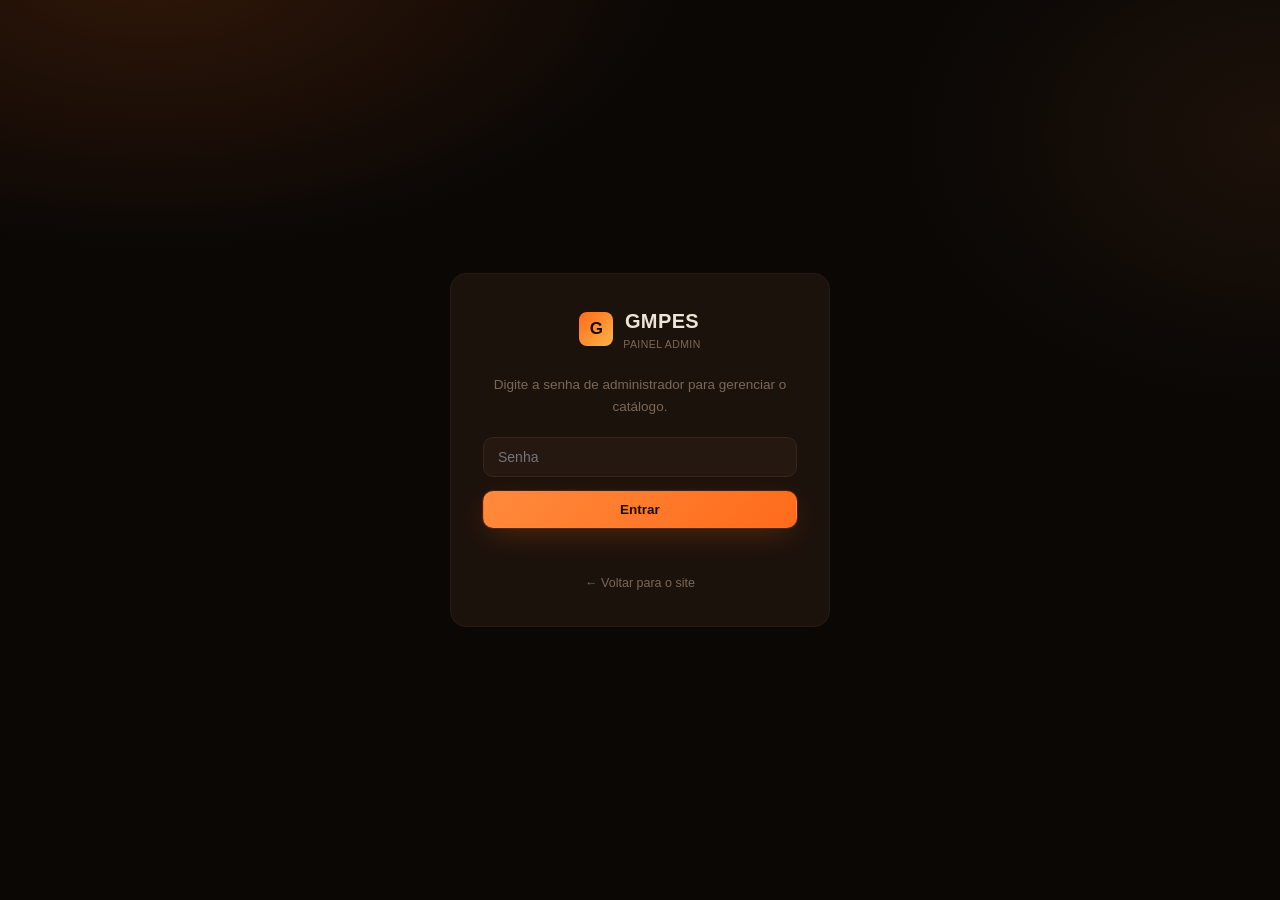
==== admin.html @ 41da0c9d "Add files via upload" ====
<!DOCTYPE html>
<html lang="pt-BR">
<head>
<meta charset="UTF-8">
<meta name="viewport" content="width=device-width, initial-scale=1.0">
<title>GMPES — Admin</title>
<link rel="icon" href="data:image/svg+xml,<svg xmlns=%22http://www.w3.org/2000/svg%22 viewBox=%220 0 100 100%22><rect width=%22100%22 height=%22100%22 rx=%2222%22 fill=%22%230A0705%22/><text x=%2250%22 y=%2266%22 font-size=%2255%22 font-family=%22Arial%22 font-weight=%22900%22 fill=%22%23FF6B1A%22 text-anchor=%22middle%22>G</text></svg>">
<link rel="stylesheet" href="styles.css">
<link rel="stylesheet" href="admin.css">
</head>
<body class="admin-body">

<div class="bg-glow"></div>

<div id="loginScreen" class="admin-login-screen">
  <div class="admin-login-card">
    <div class="brand" style="justify-content:center; margin-bottom:22px;">
      <div class="brand-mark">G</div>
      <div>
        <span class="brand-name">GMPES</span>
        <span class="brand-tag">PAINEL ADMIN</span>
      </div>
    </div>
    <p class="admin-login-desc">Digite a senha de administrador para gerenciar o catálogo.</p>
    <input type="password" id="adminPassword" class="admin-input" placeholder="Senha" autocomplete="off">
    <button class="btn btn-primary" id="loginBtn" style="width:100%; justify-content:center; margin-top:14px;">Entrar</button>
    <p class="admin-login-error" id="loginError"></p>
    <a href="index.html" class="admin-back-link">← Voltar para o site</a>
  </div>
</div>

<div id="adminPanel" class="admin-shell" style="display:none;">

  <header class="admin-topbar">
    <div class="brand">
      <div class="brand-mark">G</div>
      <div>
        <span class="brand-name">GMPES</span>
        <span class="brand-tag">PAINEL ADMIN</span>
      </div>
    </div>
    <div style="display:flex; gap:10px; align-items:center;">
      <a href="index.html" class="btn btn-ghost btn-sm">Ver site</a>
      <button class="btn btn-ghost btn-sm" id="logoutBtn">Sair</button>
    </div>
  </header>

  <main class="admin-main">
    <div class="admin-main-head">
      <div>
        <h1 class="admin-title">Catálogo de patches</h1>
        <p class="admin-subtitle">Adicione, edite ou remova os patches exibidos no site.</p>
      </div>
      <button class="btn btn-primary" id="newProductBtn">
        <svg viewBox="0 0 24 24" width="16" height="16" fill="none" stroke="currentColor" stroke-width="2.2"><path d="M12 5v14M5 12h14"/></svg>
        Novo patch
      </button>
    </div>

    <div class="admin-table-wrap">
      <table class="admin-table">
        <thead>
          <tr>
            <th></th>
            <th>Nome</th>
            <th>Categoria</th>
            <th>Preço</th>
            <th>Selo</th>
            <th></th>
          </tr>
        </thead>
        <tbody id="adminTableBody"></tbody>
      </table>
      <div class="admin-empty" id="adminEmpty" style="display:none;">
        Nenhum patch cadastrado ainda. Clique em "Novo patch" para começar.
      </div>
    </div>
  </main>
</div>

<div class="admin-modal-overlay" id="modalOverlay">
  <div class="admin-modal">
    <div class="admin-modal-head">
      <h2 id="modalTitle">Novo patch</h2>
      <button class="admin-modal-close" id="modalClose" aria-label="Fechar">
        <svg viewBox="0 0 24 24" width="18" height="18" fill="none" stroke="currentColor" stroke-width="2"><path d="M6 6l12 12M18 6 6 18"/></svg>
      </button>
    </div>
    <form id="productForm" class="admin-form">
      <input type="hidden" id="productId">

      <label class="admin-field">
        <span>Nome do patch</span>
        <input type="text" id="fieldName" required placeholder="Ex: Patch Conmebol">
      </label>

      <label class="admin-field">
        <span>Categoria</span>
        <input type="text" id="fieldCat" required placeholder="Ex: Competições">
      </label>

      <div class="admin-field-row">
        <label class="admin-field">
          <span>Preço (R$)</span>
          <input type="number" id="fieldPrice" required step="0.01" min="0" placeholder="14.90">
        </label>
        <label class="admin-field">
          <span>Preço antigo (opcional)</span>
          <input type="number" id="fieldOldPrice" step="0.01" min="0" placeholder="19.90">
        </label>
      </div>

      <label class="admin-field">
        <span>Selo (opcional)</span>
        <input type="text" id="fieldBadge" placeholder="Ex: Disponível, Novo, Oferta">
      </label>

      <label class="admin-field">
        <span>Imagem do patch (URL ou caminho)</span>
        <input type="text" id="fieldImg" placeholder="assets/patches/conmebol.svg">
      </label>

      <div class="admin-form-actions">
        <button type="button" class="btn btn-ghost" id="cancelBtn">Cancelar</button>
        <button type="submit" class="btn btn-primary">Salvar patch</button>
      </div>
    </form>
  </div>
</div>

<div class="admin-modal-overlay" id="deleteOverlay">
  <div class="admin-modal admin-modal-sm">
    <div class="admin-modal-head">
      <h2>Remover patch</h2>
      <button class="admin-modal-close" id="deleteModalClose" aria-label="Fechar">
        <svg viewBox="0 0 24 24" width="18" height="18" fill="none" stroke="currentColor" stroke-width="2"><path d="M6 6l12 12M18 6 6 18"/></svg>
      </button>
    </div>
    <p class="admin-confirm-text">Tem certeza que deseja remover <strong id="deleteProductName"></strong>? Essa ação não pode ser desfeita.</p>
    <div class="admin-form-actions">
      <button type="button" class="btn btn-ghost" id="deleteCancelBtn">Cancelar</button>
      <button type="button" class="btn btn-danger" id="deleteConfirmBtn">Remover</button>
    </div>
  </div>
</div>

<script src="store.js"></script>
<script src="admin.js"></script>
</body>
</html>
---- styles.css ----
:root{
  --black:        #0A0705;
  --charcoal:     #150E0A;
  --surface:      #1C120C;
  --surface-2:    #241811;
  --line:         #3A2618;
  --line-soft:    #2A1B12;

  --ember:        #FF6B1A;
  --ember-bright: #FF8A3D;
  --amber:        #FFB347;
  --amber-soft:   #FFD9A0;

  --text:         #EFE4D8;
  --text-dim:     #B8A796;
  --text-faint:   #7A6857;

  --success:      #7FBA6B;

  --font-display: "Inter", -apple-system, BlinkMacSystemFont, "Segoe UI", Helvetica, Arial, sans-serif;
  --font-body:    "Inter", -apple-system, BlinkMacSystemFont, "Segoe UI", Helvetica, Arial, sans-serif;

  --radius-sm: 6px;
  --radius-md: 10px;
  --radius-lg: 16px;

  --shadow-ember: 0 0 0 1px rgba(255,107,26,0.15), 0 8px 30px -8px rgba(255,107,26,0.35);
  --shadow-card: 0 4px 20px -6px rgba(0,0,0,0.6);
}

*, *::before, *::after{ box-sizing: border-box; }
html{ scroll-behavior: smooth; }
body{
  margin:0;
  background: var(--black);
  color: var(--text);
  font-family: var(--font-body);
  -webkit-font-smoothing: antialiased;
  line-height: 1.5;
  overflow-x: hidden;
}
img{ max-width:100%; display:block; }
a{ color:inherit; text-decoration:none; }
button{ font-family:inherit; cursor:pointer; }
ul{ list-style:none; margin:0; padding:0; }
h1,h2,h3,h4{ margin:0; font-family: var(--font-display); font-weight:800; letter-spacing:-0.01em; }
p{ margin:0; }

::selection{ background: var(--ember); color:#1a0a00; }

:focus-visible{
  outline: 2px solid var(--amber);
  outline-offset: 2px;
  border-radius: 4px;
}

.bg-glow{
  position: fixed;
  inset: 0;
  z-index: -1;
  background:
    radial-gradient(ellipse 900px 500px at 12% -5%, rgba(255,107,26,0.16), transparent 60%),
    radial-gradient(ellipse 700px 500px at 100% 15%, rgba(255,140,60,0.08), transparent 55%),
    var(--black);
  pointer-events: none;
}

.container{
  max-width: 1360px;
  margin: 0 auto;
  padding: 0 32px;
}

.shell{
  display: grid;
  grid-template-columns: 248px 1fr;
  min-height: 100vh;
}

.sidebar{
  position: sticky;
  top: 0;
  height: 100vh;
  border-right: 1px solid var(--line-soft);
  background: linear-gradient(180deg, var(--charcoal), var(--black));
  display: flex;
  flex-direction: column;
  padding: 28px 20px;
  gap: 32px;
}

.brand{
  display:flex;
  align-items:center;
  gap:10px;
  padding: 0 4px;
}
.brand-mark{
  width: 34px; height: 34px;
  border-radius: 8px;
  background: linear-gradient(135deg, var(--ember), var(--amber));
  display:flex; align-items:center; justify-content:center;
  font-family: var(--font-display);
  font-weight: 800;
  font-size: 17px;
  color: #180a00;
  flex-shrink:0;
}
.brand-name{
  font-family: var(--font-display);
  font-size: 20px;
  font-weight: 800;
  letter-spacing: 0.02em;
  color: var(--text);
}
.brand-tag{
  display:block;
  font-family: var(--font-body);
  font-size: 10.5px;
  font-weight: 500;
  color: var(--text-faint);
  letter-spacing: 0.04em;
  margin-top: 1px;
}

.nav-group-label{
  font-size: 11px;
  color: var(--text-faint);
  font-weight: 600;
  letter-spacing: 0.06em;
  padding: 0 12px;
  margin-bottom: 8px;
}

.nav-list{ display:flex; flex-direction:column; gap: 2px; }
.nav-link{
  display:flex;
  align-items:center;
  gap: 12px;
  padding: 10px 12px;
  border-radius: var(--radius-sm);
  color: var(--text-dim);
  font-size: 14px;
  font-weight: 500;
  transition: background 0.15s ease, color 0.15s ease;
}
.nav-link svg{ width:18px; height:18px; flex-shrink:0; opacity:0.85; }
.nav-link:hover{
  background: var(--surface);
  color: var(--text);
}
.nav-link.active{
  background: linear-gradient(90deg, rgba(255,107,26,0.16), rgba(255,107,26,0.02));
  color: var(--amber-soft);
  box-shadow: inset 2px 0 0 var(--ember);
}

.nav-link-disabled{
  width: 100%;
  border: none;
  background: none;
  cursor: not-allowed;
  color: var(--text-faint);
  opacity: 0.7;
}
.nav-link-disabled:hover{ background: none; color: var(--text-faint); }
.nav-link-disabled svg{ opacity: 0.55; }
.nav-soon{
  margin-left: auto;
  font-size: 9.5px;
  font-weight: 700;
  letter-spacing: 0.03em;
  color: var(--text-faint);
  background: var(--surface-2);
  border: 1px solid var(--line);
  padding: 3px 7px;
  border-radius: 100px;
  flex-shrink: 0;
}

.sidebar-footer{
  margin-top: auto;
  border-top: 1px solid var(--line-soft);
  padding-top: 16px;
}
.user-chip{
  display:flex;
  align-items:center;
  gap: 10px;
  padding: 8px;
  border-radius: var(--radius-sm);
}
.user-avatar{
  width: 32px; height:32px; border-radius: 50%;
  background: var(--surface-2);
  border: 1px solid var(--line);
  display:flex; align-items:center; justify-content:center;
  font-size: 12px; font-weight:700; color: var(--amber);
}
.user-meta{ display:flex; flex-direction:column; line-height:1.2; }
.user-name{ font-size: 13px; font-weight:600; color: var(--text); }
.user-role{ font-size: 11.5px; color: var(--text-faint); }

.main{ min-width: 0; }

.topbar{
  position: sticky;
  top:0;
  z-index: 20;
  display:flex;
  align-items:center;
  justify-content:space-between;
  gap: 20px;
  padding: 18px 32px;
  background: rgba(10,7,5,0.85);
  backdrop-filter: blur(10px);
  border-bottom: 1px solid var(--line-soft);
}
.search{
  flex:1;
  max-width: 420px;
  display:flex;
  align-items:center;
  gap: 10px;
  background: var(--surface);
  border: 1px solid var(--line);
  border-radius: var(--radius-md);
  padding: 9px 14px;
  color: var(--text-faint);
}
.search svg{ width:16px; height:16px; flex-shrink:0; }
.search input{
  background:none; border:none; outline:none;
  color: var(--text); font-size: 13.5px; width:100%;
  font-family: var(--font-body);
}
.search input::placeholder{ color: var(--text-faint); }

.topbar-actions{ display:flex; align-items:center; gap:14px; }
.icon-btn{
  width: 38px; height:38px;
  display:flex; align-items:center; justify-content:center;
  border-radius: 50%;
  background: var(--surface);
  border: 1px solid var(--line);
  color: var(--text-dim);
  position: relative;
  transition: border-color .15s ease, color .15s ease;
}
.icon-btn:hover{ border-color: var(--ember); color: var(--amber-soft); }
.icon-btn svg{ width:17px; height:17px; }
.icon-dot{
  position:absolute; top:8px; right:9px;
  width:6px; height:6px; border-radius:50%;
  background: var(--ember);
  box-shadow: 0 0 0 2px var(--surface);
}

.btn{
  display:inline-flex;
  align-items:center;
  gap: 8px;
  padding: 10px 18px;
  border-radius: var(--radius-md);
  font-size: 13.5px;
  font-weight: 600;
  border: 1px solid transparent;
  transition: transform .12s ease, box-shadow .15s ease, background .15s ease;
  white-space: nowrap;
}
.btn:active{ transform: translateY(1px); }
.btn-primary{
  background: linear-gradient(135deg, var(--ember-bright), var(--ember));
  color: #1a0a00;
  box-shadow: var(--shadow-ember);
}
.btn-primary:hover{ filter: brightness(1.08); }
.btn-ghost{
  background: var(--surface);
  border-color: var(--line);
  color: var(--text);
}
.btn-ghost:hover{ border-color: var(--ember); color: var(--amber-soft); }
.btn-sm{ padding: 7px 14px; font-size:12.5px; }

.hero{
  position: relative;
  margin: 24px 32px 0;
  border-radius: var(--radius-lg);
  overflow: hidden;
  border: 1px solid var(--line-soft);
  background:
    radial-gradient(ellipse 600px 400px at 85% 20%, rgba(255,107,26,0.25), transparent 60%),
    linear-gradient(120deg, #1a0f09 0%, #0f0906 55%, #0a0705 100%);
  padding: 56px 48px;
  display:grid;
  grid-template-columns: 1.1fr 0.9fr;
  gap: 32px;
  align-items:center;
}
.hero-eyebrow{
  display:inline-flex;
  align-items:center;
  gap:8px;
  font-size: 12px;
  font-weight: 600;
  color: var(--amber);
  background: rgba(255,107,26,0.1);
  border: 1px solid rgba(255,107,26,0.3);
  padding: 6px 12px;
  border-radius: 100px;
  margin-bottom: 20px;
}
.hero-eyebrow .pulse{
  width:6px; height:6px; border-radius:50%;
  background: var(--ember);
  box-shadow: 0 0 0 0 rgba(255,107,26,0.6);
  animation: pulse 2s infinite;
}
@keyframes pulse{
  0%{ box-shadow: 0 0 0 0 rgba(255,107,26,0.55); }
  70%{ box-shadow: 0 0 0 8px rgba(255,107,26,0); }
  100%{ box-shadow: 0 0 0 0 rgba(255,107,26,0); }
}
.hero h1{
  font-size: 52px;
  line-height: 1.12;
  color: var(--text);
  max-width: 12ch;
  letter-spacing: -0.02em;
}
.hero h1 .hl{ color: var(--ember); }
.hero-sub{
  margin-top: 18px;
  font-size: 16px;
  color: var(--text-dim);
  max-width: 46ch;
  line-height:1.6;
}
.hero-actions{ display:flex; gap:14px; margin-top:32px; flex-wrap: wrap; }

.hero-stats{
  display:flex;
  gap: 28px;
  margin-top: 40px;
  padding-top: 28px;
  border-top: 1px solid var(--line-soft);
}
.stat-num{
  font-family: var(--font-display);
  font-size: 26px;
  color: var(--amber);
  font-weight: 800;
}
.stat-label{ font-size: 12px; color: var(--text-faint); margin-top:2px; }

.hero-visual{
  position: relative;
  aspect-ratio: 1/1;
  display:flex;
  align-items:center;
  justify-content:center;
}
.patch-orbit{
  position:absolute;
  inset: 0;
  border: 1px dashed rgba(255,179,71,0.18);
  border-radius: 50%;
}
.patch-orbit.o2{ inset: 14%; border-color: rgba(255,179,71,0.1); }
.patch-hero{
  width: 220px; height: 220px;
  border-radius: 28px;
  filter: drop-shadow(0 20px 50px rgba(255,107,26,0.35));
  animation: float 5s ease-in-out infinite;
}
@keyframes float{
  0%,100%{ transform: translateY(0px) rotate(-2deg); }
  50%{ transform: translateY(-14px) rotate(2deg); }
}
.patch-mini{
  position:absolute;
  width: 64px; height:64px;
  border-radius: 14px;
  box-shadow: var(--shadow-card);
  border: 1px solid var(--line);
}
.patch-mini.m1{ top: 6%; left: 4%; }
.patch-mini.m2{ bottom: 10%; right: 0%; }
.patch-mini.m3{ bottom: 2%; left: 14%; }

.section{ padding: 56px 32px 0; }
.section-head{
  display:flex;
  align-items:flex-end;
  justify-content:space-between;
  margin-bottom: 24px;
  gap: 16px;
}
.section-title{ font-size: 24px; color: var(--text); letter-spacing:-0.01em; }
.section-desc{ font-size: 13.5px; color: var(--text-faint); margin-top: 6px; }
.link-more{
  font-size: 13px;
  font-weight: 600;
  color: var(--amber);
  display:flex; align-items:center; gap:6px;
  flex-shrink:0;
}
.link-more svg{ width:14px; height:14px; }

.chip-row{
  display:flex;
  gap:10px;
  overflow-x:auto;
  padding-bottom: 4px;
  margin-bottom: 28px;
}
.chip{
  flex-shrink:0;
  padding: 9px 18px;
  border-radius: 100px;
  border: 1px solid var(--line);
  background: var(--surface);
  color: var(--text-dim);
  font-size: 13px;
  font-weight: 600;
  transition: all .15s ease;
}
.chip.active, .chip:hover{
  border-color: var(--ember);
  color: var(--amber-soft);
  background: rgba(255,107,26,0.08);
}

.grid{
  display:grid;
  grid-template-columns: repeat(4, 1fr);
  gap: 20px;
}
.card{
  background: var(--surface);
  border: 1px solid var(--line-soft);
  border-radius: var(--radius-lg);
  overflow: hidden;
  transition: transform .18s ease, border-color .18s ease, box-shadow .18s ease;
  position: relative;
}
.card:hover{
  transform: translateY(-4px);
  border-color: rgba(255,107,26,0.5);
  box-shadow: var(--shadow-ember);
}
.card-media{
  aspect-ratio: 1/1;
  background: var(--surface-2);
  position:relative;
  display:flex; align-items:center; justify-content:center;
  padding: 22px;
}
.card-media img{ width:100%; height:100%; object-fit:contain; filter: drop-shadow(0 8px 20px rgba(0,0,0,0.5)); }
.card-badge{
  position:absolute; top:10px; left:10px;
  font-size: 10.5px;
  font-weight:700;
  letter-spacing:0.03em;
  padding: 4px 9px;
  border-radius: 100px;
  background: var(--ember);
  color:#1a0a00;
}
.card-badge.soft{ background: var(--surface); color: var(--text-dim); border:1px solid var(--line); }
.card-fav{
  position:absolute; top:10px; right:10px;
  width:30px; height:30px;
  border-radius:50%;
  background: rgba(10,7,5,0.6);
  border: 1px solid var(--line);
  display:flex; align-items:center; justify-content:center;
  color: var(--text-dim);
}
.card-fav svg{ width:14px; height:14px; }
.card-body{ padding: 16px; }
.card-cat{ font-size:11px; color: var(--text-faint); font-weight:600; letter-spacing:0.03em; margin-bottom:4px; }
.card-title{ font-size: 15px; font-weight:700; color: var(--text); font-family: var(--font-body); }
.card-foot{ display:flex; align-items:center; justify-content:space-between; margin-top:14px; }
.price{ display:flex; align-items:baseline; gap:6px; }
.price-now{ font-size:16px; font-weight:800; color:var(--amber); font-family: var(--font-display); }
.price-old{ font-size:12px; color: var(--text-faint); text-decoration: line-through; }
.add-btn{
  width:32px; height:32px;
  border-radius:50%;
  background: var(--surface-2);
  border:1px solid var(--line);
  color: var(--text-dim);
  display:flex; align-items:center; justify-content:center;
  transition: background .15s ease, color .15s ease, border-color .15s ease;
}
.add-btn:hover{ background: var(--ember); color:#1a0a00; border-color: var(--ember); }
.add-btn svg{ width:15px; height:15px; }

.feature-grid{
  display:grid;
  grid-template-columns: repeat(3, 1fr);
  gap: 20px;
}
.feature-card{
  background: linear-gradient(160deg, var(--surface), var(--charcoal));
  border: 1px solid var(--line-soft);
  border-radius: var(--radius-lg);
  padding: 26px;
}
.feature-icon{
  width: 42px; height:42px;
  border-radius: 10px;
  background: rgba(255,107,26,0.12);
  border: 1px solid rgba(255,107,26,0.3);
  color: var(--amber);
  display:flex; align-items:center; justify-content:center;
  margin-bottom: 18px;
}
.feature-icon svg{ width:20px; height:20px; }
.feature-title{ font-size: 16px; font-weight:700; color:var(--text); margin-bottom:8px; font-family: var(--font-body); }
.feature-desc{ font-size: 13.5px; color: var(--text-faint); line-height:1.6; }

.compat-strip{
  display:flex;
  align-items:center;
  justify-content:space-between;
  gap: 24px;
  background: var(--surface);
  border: 1px solid var(--line-soft);
  border-radius: var(--radius-lg);
  padding: 28px 32px;
  flex-wrap: wrap;
}
.compat-item{ display:flex; align-items:center; gap:12px; }
.compat-dot{ width:8px; height:8px; border-radius:50%; background: var(--success); flex-shrink:0; }
.compat-text{ font-size: 13px; color: var(--text-dim); }
.compat-text b{ color: var(--text); }

.proof-grid{
  display:grid;
  grid-template-columns: repeat(3, 1fr);
  gap: 20px;
}
.proof-card{
  background: var(--surface);
  border: 1px solid var(--line-soft);
  border-radius: var(--radius-lg);
  padding: 24px;
}
.proof-stars{ display:flex; gap:3px; margin-bottom:14px; color: var(--amber); }
.proof-stars svg{ width:14px; height:14px; }
.proof-text{ font-size: 13.5px; color: var(--text-dim); line-height:1.65; margin-bottom:18px; }
.proof-user{ display:flex; align-items:center; gap:10px; }
.proof-avatar{
  width:34px; height:34px; border-radius:50%;
  background: var(--surface-2); border:1px solid var(--line);
  display:flex; align-items:center; justify-content:center;
  font-size:12px; font-weight:700; color: var(--amber);
}
.proof-name{ font-size:13px; font-weight:600; color:var(--text); }
.proof-meta{ font-size:11.5px; color:var(--text-faint); }

.cta-banner{
  margin-top: 56px;
  border-radius: var(--radius-lg);
  padding: 48px;
  background:
    radial-gradient(ellipse 500px 300px at 20% 0%, rgba(255,107,26,0.25), transparent 60%),
    linear-gradient(135deg, #1a0f09, #0d0805);
  border: 1px solid var(--line-soft);
  display:flex;
  align-items:center;
  justify-content:space-between;
  gap: 24px;
  flex-wrap: wrap;
}
.cta-banner h2{ font-size: 26px; color:var(--text); max-width: 20ch; letter-spacing:-0.01em; }
.cta-banner p{ color: var(--text-faint); margin-top:8px; font-size:14px; }

footer{
  margin-top: 64px;
  border-top: 1px solid var(--line-soft);
  padding: 40px 32px 32px;
}
.footer-grid{
  display:grid;
  grid-template-columns: 1.4fr 1fr 1fr 1fr;
  gap: 32px;
  margin-bottom: 32px;
}
.footer-brand p{ font-size:13px; color:var(--text-faint); margin-top:12px; line-height:1.6; max-width:32ch; }
.footer-col-title{ font-size:12.5px; font-weight:700; color:var(--text); margin-bottom:14px; text-transform:uppercase; letter-spacing:0.03em; }
.footer-links{ display:flex; flex-direction:column; gap:10px; }
.footer-links a{ font-size:13px; color:var(--text-faint); transition: color .15s ease; }
.footer-links a:hover{ color: var(--amber); }
.footer-bottom{
  display:flex; align-items:center; justify-content:space-between;
  padding-top:24px; border-top:1px solid var(--line-soft);
  font-size:12px; color:var(--text-faint);
  flex-wrap:wrap; gap:12px;
}
.social-row{ display:flex; gap:10px; }
.social-btn{
  width:34px; height:34px; border-radius:50%;
  background:var(--surface); border:1px solid var(--line);
  display:flex; align-items:center; justify-content:center;
  color:var(--text-dim);
}
.social-btn svg{ width:15px; height:15px; }

.menu-toggle{
  display:none;
  width:38px; height:38px;
  border-radius: var(--radius-sm);
  background: var(--surface);
  border: 1px solid var(--line);
  color: var(--text);
  align-items:center; justify-content:center;
}
.menu-toggle svg{ width:18px; height:18px; }

@media (max-width: 1100px){
  .grid{ grid-template-columns: repeat(3,1fr); }
  .feature-grid, .proof-grid{ grid-template-columns: repeat(3,1fr); }
  .hero h1{ font-size: 44px; }
}

@media (max-width: 900px){
  .shell{ grid-template-columns: 1fr; }
  .sidebar{
    position: fixed;
    left:0; top:0;
    width: 260px;
    z-index: 50;
    transform: translateX(-100%);
    transition: transform .25s ease;
    box-shadow: 20px 0 60px rgba(0,0,0,0.5);
  }
  .sidebar.open{ transform: translateX(0); }
  .menu-toggle{ display:flex; flex-shrink:0; }
  .sidebar-overlay{
    display:none;
    position:fixed; inset:0; background: rgba(0,0,0,0.6);
    z-index:40;
  }
  .sidebar-overlay.open{ display:block; }
  .hero{ grid-template-columns: 1fr; padding: 40px 28px; margin: 16px 16px 0; }
  .hero-visual{ display:none; }
  .section{ padding: 44px 16px 0; }
  .topbar{ padding: 12px 16px; gap: 10px; }
  .topbar > div:first-child{ flex: 1; min-width: 0; }
  .search{ max-width: none; min-width: 0; padding: 8px 12px; }
  .search input{ min-width: 0; }
  .topbar-actions{ gap: 8px; flex-shrink: 0; }
  .icon-btn{ width: 34px; height: 34px; flex-shrink: 0; }
  .topbar-actions .btn-primary{
    padding: 9px 10px;
    gap: 0;
  }
  .topbar-actions .btn-primary span{ display:none; }
  .grid{ grid-template-columns: repeat(2,1fr); }
  .feature-grid{ grid-template-columns: 1fr; }
  .proof-grid{ grid-template-columns: 1fr; }
  .footer-grid{ grid-template-columns: 1fr 1fr; }
  .cta-banner{ flex-direction:column; align-items:flex-start; }
  .hero-stats{ flex-wrap:wrap; row-gap:16px; }
}

@media (max-width: 560px){
  .grid{ grid-template-columns: repeat(2,1fr); gap:12px; }
  .hero h1{ font-size: 34px; }
  .section-title{ font-size:20px; }
  .footer-grid{ grid-template-columns: 1fr; }
  .compat-strip{ flex-direction:column; align-items:flex-start; }
}
---- admin.css ----
.admin-body{ min-height:100vh; }

.admin-login-screen{
  min-height:100vh;
  display:flex;
  align-items:center;
  justify-content:center;
  padding: 24px;
}
.admin-login-card{
  width: 100%;
  max-width: 380px;
  background: var(--surface);
  border: 1px solid var(--line-soft);
  border-radius: var(--radius-lg);
  padding: 32px;
  text-align: center;
}
.admin-login-desc{
  font-size: 13.5px;
  color: var(--text-faint);
  margin-bottom: 20px;
  line-height:1.6;
}
.admin-input{
  width: 100%;
  background: var(--surface-2);
  border: 1px solid var(--line);
  border-radius: var(--radius-md);
  padding: 11px 14px;
  color: var(--text);
  font-size: 14px;
  font-family: var(--font-body);
  outline: none;
}
.admin-input:focus{ border-color: var(--ember); }
.admin-login-error{
  min-height: 18px;
  font-size: 12.5px;
  color: #FF6B6B;
  margin-top: 10px;
}
.admin-back-link{
  display:inline-block;
  margin-top: 18px;
  font-size: 12.5px;
  color: var(--text-faint);
}
.admin-back-link:hover{ color: var(--amber); }

.admin-shell{ min-height:100vh; }
.admin-topbar{
  display:flex;
  align-items:center;
  justify-content:space-between;
  padding: 18px 32px;
  border-bottom: 1px solid var(--line-soft);
  position: sticky;
  top:0;
  background: rgba(10,7,5,0.9);
  backdrop-filter: blur(10px);
  z-index: 10;
}

.admin-main{ padding: 32px; max-width: 1100px; margin: 0 auto; }
.admin-main-head{
  display:flex;
  align-items:flex-end;
  justify-content:space-between;
  gap: 16px;
  margin-bottom: 24px;
  flex-wrap: wrap;
}
.admin-title{ font-size: 24px; color: var(--text); letter-spacing:-0.01em; }
.admin-subtitle{ font-size: 13.5px; color: var(--text-faint); margin-top: 6px; }

.admin-table-wrap{
  background: var(--surface);
  border: 1px solid var(--line-soft);
  border-radius: var(--radius-lg);
  overflow: hidden;
}
.admin-table{
  width: 100%;
  border-collapse: collapse;
}
.admin-table th{
  text-align: left;
  font-size: 11.5px;
  font-weight: 700;
  letter-spacing: 0.04em;
  text-transform: uppercase;
  color: var(--text-faint);
  padding: 14px 16px;
  border-bottom: 1px solid var(--line-soft);
}
.admin-table td{
  padding: 12px 16px;
  border-bottom: 1px solid var(--line-soft);
  font-size: 14px;
  color: var(--text);
  vertical-align: middle;
}
.admin-table tr:last-child td{ border-bottom: none; }
.admin-thumb{
  width: 40px; height: 40px;
  border-radius: 8px;
  background: var(--surface-2);
  border: 1px solid var(--line);
  object-fit: contain;
  padding: 4px;
}
.admin-row-price{ color: var(--amber); font-weight: 700; }
.admin-row-old{ color: var(--text-faint); text-decoration: line-through; font-size: 12.5px; margin-left: 6px; }
.admin-badge-pill{
  font-size: 11px;
  font-weight: 700;
  padding: 4px 10px;
  border-radius: 100px;
  background: rgba(255,107,26,0.12);
  border: 1px solid rgba(255,107,26,0.3);
  color: var(--amber);
}
.admin-row-actions{ display:flex; gap: 8px; justify-content:flex-end; }
.admin-icon-action{
  width: 32px; height: 32px;
  border-radius: 8px;
  background: var(--surface-2);
  border: 1px solid var(--line);
  color: var(--text-dim);
  display:flex; align-items:center; justify-content:center;
}
.admin-icon-action:hover{ border-color: var(--ember); color: var(--amber-soft); }
.admin-icon-action.danger:hover{ border-color: #FF6B6B; color: #FF6B6B; }
.admin-icon-action svg{ width: 15px; height: 15px; }

.admin-empty{
  padding: 48px 24px;
  text-align: center;
  color: var(--text-faint);
  font-size: 14px;
}

.btn-danger{
  background: rgba(255,80,80,0.12);
  border: 1px solid rgba(255,80,80,0.4);
  color: #FF8080;
}
.btn-danger:hover{ background: rgba(255,80,80,0.2); }

.admin-modal-overlay{
  display:none;
  position: fixed;
  inset: 0;
  background: rgba(0,0,0,0.65);
  z-index: 100;
  align-items:center;
  justify-content:center;
  padding: 20px;
}
.admin-modal-overlay.open{ display:flex; }
.admin-modal{
  width: 100%;
  max-width: 460px;
  background: var(--surface);
  border: 1px solid var(--line-soft);
  border-radius: var(--radius-lg);
  padding: 26px;
  max-height: 90vh;
  overflow-y: auto;
}
.admin-modal-sm{ max-width: 400px; }
.admin-modal-head{
  display:flex;
  align-items:center;
  justify-content:space-between;
  margin-bottom: 18px;
}
.admin-modal-head h2{ font-size: 18px; color: var(--text); }
.admin-modal-close{
  width: 30px; height: 30px;
  border-radius: 50%;
  background: var(--surface-2);
  border: 1px solid var(--line);
  color: var(--text-dim);
  display:flex; align-items:center; justify-content:center;
}

.admin-form{ display:flex; flex-direction:column; gap: 16px; }
.admin-field{ display:flex; flex-direction:column; gap: 6px; }
.admin-field span{ font-size: 12.5px; font-weight:600; color: var(--text-dim); }
.admin-field input{
  background: var(--surface-2);
  border: 1px solid var(--line);
  border-radius: var(--radius-md);
  padding: 10px 12px;
  color: var(--text);
  font-size: 14px;
  font-family: var(--font-body);
  outline: none;
}
.admin-field input:focus{ border-color: var(--ember); }
.admin-field-row{ display:grid; grid-template-columns: 1fr 1fr; gap: 12px; }

.admin-form-actions{
  display:flex;
  justify-content:flex-end;
  gap: 10px;
  margin-top: 6px;
}

.admin-confirm-text{
  font-size: 14px;
  color: var(--text-dim);
  line-height: 1.6;
  margin-bottom: 20px;
}
.admin-confirm-text strong{ color: var(--text); }

@media (max-width: 720px){
  .admin-main{ padding: 20px 16px; }
  .admin-topbar{ padding: 14px 16px; }
  .admin-field-row{ grid-template-columns: 1fr; }

  .admin-table thead{ display:none; }
  .admin-table, .admin-table tbody{ display:block; width:100%; }
  .admin-table{ min-width: 0; }
  .admin-table tr{
    display:flex;
    align-items:center;
    gap: 12px;
    padding: 14px 16px;
    border-bottom: 1px solid var(--line-soft);
  }
  .admin-table td{ padding:0; border-bottom:none; }
  .admin-table td:nth-child(1){ flex-shrink:0; }
  .admin-table td:nth-child(2){
    flex: 1;
    min-width: 0;
    display:flex;
    flex-direction: column;
    gap: 4px;
  }
  .admin-table td:nth-child(2)::after{
    content: attr(data-meta);
    font-size: 12px;
    font-weight: 400;
    color: var(--text-faint);
  }
  .admin-table td:nth-child(2){ font-weight:700; font-size:14px; }
  .admin-table td:nth-child(3),
  .admin-table td:nth-child(4),
  .admin-table td:nth-child(5){ display:none; }
  .admin-table td:nth-child(6){ flex-shrink:0; }
  .admin-row-actions{ justify-content:flex-end; }
}
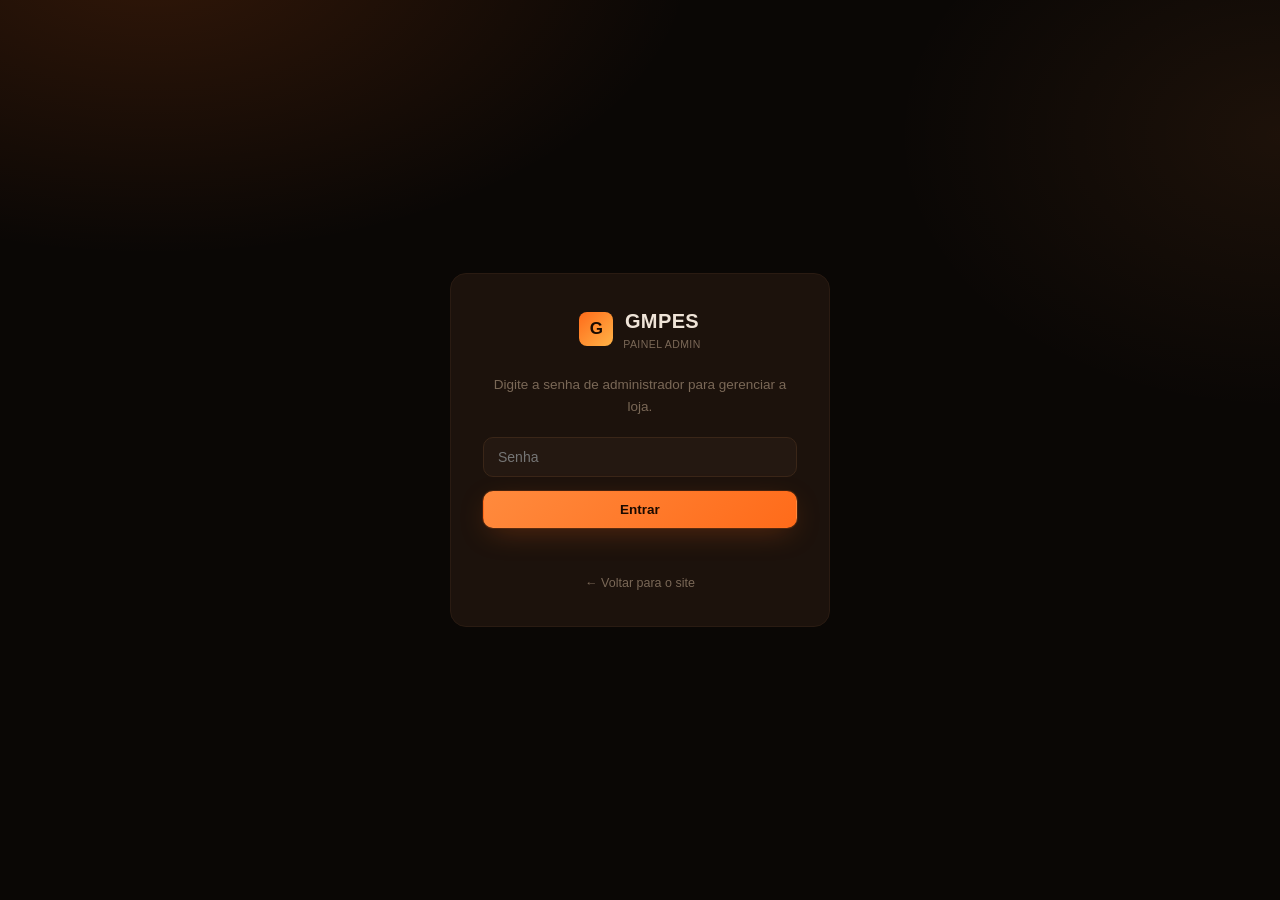
==== commit f9515f4e: "Add files via upload" ====
--- a/admin.html
+++ b/admin.html
@@ -21,7 +21,7 @@
         <span class="brand-tag">PAINEL ADMIN</span>
       </div>
     </div>
-    <p class="admin-login-desc">Digite a senha de administrador para gerenciar o catálogo.</p>
+    <p class="admin-login-desc">Digite a senha de administrador para gerenciar a loja.</p>
     <input type="password" id="adminPassword" class="admin-input" placeholder="Senha" autocomplete="off">
     <button class="btn btn-primary" id="loginBtn" style="width:100%; justify-content:center; margin-top:14px;">Entrar</button>
     <p class="admin-login-error" id="loginError"></p>
@@ -45,82 +45,193 @@
     </div>
   </header>
 
+  <nav class="admin-tabs">
+    <button class="admin-tab active" data-tab="dashboard">
+      <svg viewBox="0 0 24 24" width="16" height="16" fill="none" stroke="currentColor" stroke-width="2"><rect x="3" y="3" width="7" height="9" rx="1.5"/><rect x="14" y="3" width="7" height="5" rx="1.5"/><rect x="14" y="12" width="7" height="9" rx="1.5"/><rect x="3" y="16" width="7" height="5" rx="1.5"/></svg>
+      Dashboard
+    </button>
+    <button class="admin-tab" data-tab="products">
+      <svg viewBox="0 0 24 24" width="16" height="16" fill="none" stroke="currentColor" stroke-width="2"><rect x="3" y="3" width="7" height="7" rx="1.5"/><rect x="14" y="3" width="7" height="7" rx="1.5"/><rect x="3" y="14" width="7" height="7" rx="1.5"/><rect x="14" y="14" width="7" height="7" rx="1.5"/></svg>
+      Patches
+    </button>
+  </nav>
+
   <main class="admin-main">
-    <div class="admin-main-head">
-      <div>
-        <h1 class="admin-title">Catálogo de patches</h1>
-        <p class="admin-subtitle">Adicione, edite ou remova os patches exibidos no site.</p>
-      </div>
-      <button class="btn btn-primary" id="newProductBtn">
-        <svg viewBox="0 0 24 24" width="16" height="16" fill="none" stroke="currentColor" stroke-width="2.2"><path d="M12 5v14M5 12h14"/></svg>
-        Novo patch
-      </button>
-    </div>
-
-    <div class="admin-table-wrap">
-      <table class="admin-table">
-        <thead>
-          <tr>
-            <th></th>
-            <th>Nome</th>
-            <th>Categoria</th>
-            <th>Preço</th>
-            <th>Selo</th>
-            <th></th>
-          </tr>
-        </thead>
-        <tbody id="adminTableBody"></tbody>
-      </table>
-      <div class="admin-empty" id="adminEmpty" style="display:none;">
-        Nenhum patch cadastrado ainda. Clique em "Novo patch" para começar.
-      </div>
-    </div>
+
+    <section id="tabDashboard" class="admin-tab-panel">
+      <div class="admin-main-head">
+        <div>
+          <h1 class="admin-title">Visão geral</h1>
+          <p class="admin-subtitle">Resumo de vendas e movimentações (dados de teste, sem banco ainda).</p>
+        </div>
+      </div>
+
+      <div class="admin-kpi-grid">
+        <div class="admin-kpi-card admin-kpi-highlight">
+          <span class="admin-kpi-label">Faturamento total</span>
+          <span class="admin-kpi-value" id="kpiRevenue">R$ 0,00</span>
+          <span class="admin-kpi-trend">+ vendas simuladas</span>
+        </div>
+        <div class="admin-kpi-card">
+          <span class="admin-kpi-label">Vendas registradas</span>
+          <span class="admin-kpi-value" id="kpiSalesCount">0</span>
+          <span class="admin-kpi-trend">últimos 7 dias</span>
+        </div>
+        <div class="admin-kpi-card">
+          <span class="admin-kpi-label">Patches ativos</span>
+          <span class="admin-kpi-value" id="kpiProductsCount">0</span>
+          <span class="admin-kpi-trend">no catálogo</span>
+        </div>
+        <div class="admin-kpi-card">
+          <span class="admin-kpi-label">Ticket médio</span>
+          <span class="admin-kpi-value" id="kpiAvgTicket">R$ 0,00</span>
+          <span class="admin-kpi-trend">por venda</span>
+        </div>
+      </div>
+
+      <div class="admin-dash-grid">
+        <div class="admin-panel-card admin-panel-wide">
+          <div class="admin-panel-head">
+            <h2>Últimas vendas</h2>
+            <span class="admin-panel-sub">Movimentações mais recentes</span>
+          </div>
+          <div id="salesList" class="admin-sales-list"></div>
+        </div>
+
+        <div class="admin-panel-card">
+          <div class="admin-panel-head">
+            <h2>Mais vendidos</h2>
+            <span class="admin-panel-sub">Por número de vendas</span>
+          </div>
+          <div id="topProductsList" class="admin-top-list"></div>
+        </div>
+      </div>
+    </section>
+
+    <section id="tabProducts" class="admin-tab-panel" style="display:none;">
+      <div class="admin-main-head">
+        <div>
+          <h1 class="admin-title">Catálogo de patches</h1>
+          <p class="admin-subtitle">Adicione, edite ou remova os patches exibidos no site.</p>
+        </div>
+        <button class="btn btn-primary" id="newProductBtn">
+          <svg viewBox="0 0 24 24" width="16" height="16" fill="none" stroke="currentColor" stroke-width="2.2"><path d="M12 5v14M5 12h14"/></svg>
+          Novo patch
+        </button>
+      </div>
+
+      <div class="admin-table-wrap">
+        <table class="admin-table">
+          <thead>
+            <tr>
+              <th></th>
+              <th>Nome</th>
+              <th>Categoria</th>
+              <th>Preço</th>
+              <th>Selo</th>
+              <th></th>
+            </tr>
+          </thead>
+          <tbody id="adminTableBody"></tbody>
+        </table>
+        <div class="admin-empty" id="adminEmpty" style="display:none;">
+          Nenhum patch cadastrado ainda. Clique em "Novo patch" para começar.
+        </div>
+      </div>
+    </section>
+
   </main>
 </div>
 
 <div class="admin-modal-overlay" id="modalOverlay">
-  <div class="admin-modal">
+  <div class="admin-modal admin-modal-lg">
     <div class="admin-modal-head">
       <h2 id="modalTitle">Novo patch</h2>
       <button class="admin-modal-close" id="modalClose" aria-label="Fechar">
         <svg viewBox="0 0 24 24" width="18" height="18" fill="none" stroke="currentColor" stroke-width="2"><path d="M6 6l12 12M18 6 6 18"/></svg>
       </button>
     </div>
+
+    <div class="admin-editor-tabs">
+      <button class="admin-editor-tab active" data-etab="basic">Informações básicas</button>
+      <button class="admin-editor-tab" data-etab="media">Mídia e detalhes</button>
+    </div>
+
     <form id="productForm" class="admin-form">
       <input type="hidden" id="productId">
 
-      <label class="admin-field">
-        <span>Nome do patch</span>
-        <input type="text" id="fieldName" required placeholder="Ex: Patch Conmebol">
-      </label>
-
-      <label class="admin-field">
-        <span>Categoria</span>
-        <input type="text" id="fieldCat" required placeholder="Ex: Competições">
-      </label>
-
-      <div class="admin-field-row">
-        <label class="admin-field">
-          <span>Preço (R$)</span>
-          <input type="number" id="fieldPrice" required step="0.01" min="0" placeholder="14.90">
-        </label>
-        <label class="admin-field">
-          <span>Preço antigo (opcional)</span>
-          <input type="number" id="fieldOldPrice" step="0.01" min="0" placeholder="19.90">
-        </label>
-      </div>
-
-      <label class="admin-field">
-        <span>Selo (opcional)</span>
-        <input type="text" id="fieldBadge" placeholder="Ex: Disponível, Novo, Oferta">
-      </label>
-
-      <label class="admin-field">
-        <span>Imagem do patch (URL ou caminho)</span>
-        <input type="text" id="fieldImg" placeholder="assets/patches/conmebol.svg">
-      </label>
+      <div class="admin-editor-panel" data-epanel="basic">
+        <label class="admin-field">
+          <span>Nome do patch</span>
+          <input type="text" id="fieldName" required placeholder="Ex: Patch Conmebol">
+        </label>
+
+        <label class="admin-field">
+          <span>Categoria</span>
+          <input type="text" id="fieldCat" required placeholder="Ex: Competições">
+        </label>
+
+        <label class="admin-field">
+          <span>Descrição curta (aparece em listagens)</span>
+          <input type="text" id="fieldShortDesc" placeholder="Ex: Libertadores e Sul-Americana completas.">
+        </label>
+
+        <div class="admin-field-row">
+          <label class="admin-field">
+            <span>Preço (R$)</span>
+            <input type="number" id="fieldPrice" required step="0.01" min="0" placeholder="14.90">
+          </label>
+          <label class="admin-field">
+            <span>Preço antigo (opcional)</span>
+            <input type="number" id="fieldOldPrice" step="0.01" min="0" placeholder="19.90">
+          </label>
+        </div>
+
+        <label class="admin-field">
+          <span>Selo (opcional)</span>
+          <input type="text" id="fieldBadge" placeholder="Ex: Disponível, Novo, Oferta">
+        </label>
+
+        <div class="admin-field-row">
+          <label class="admin-field">
+            <span>Versão</span>
+            <input type="text" id="fieldVersion" placeholder="1.0">
+          </label>
+          <label class="admin-field">
+            <span>Atualizado em</span>
+            <input type="date" id="fieldUpdatedAt">
+          </label>
+        </div>
+      </div>
+
+      <div class="admin-editor-panel" data-epanel="media" style="display:none;">
+        <label class="admin-field">
+          <span>Imagem de capa (URL ou caminho)</span>
+          <input type="text" id="fieldImg" placeholder="assets/patches/conmebol.svg">
+        </label>
+
+        <label class="admin-field">
+          <span>Descrição completa (página do patch)</span>
+          <textarea id="fieldDescription" rows="4" placeholder="Descreva o que o patch atualiza, competições incluídas, etc."></textarea>
+        </label>
+
+        <label class="admin-field">
+          <span>URL do trailer (YouTube ou vídeo direto)</span>
+          <input type="text" id="fieldTrailer" placeholder="https://youtube.com/watch?v=...">
+        </label>
+
+        <label class="admin-field">
+          <span>Screenshots (uma URL por linha)</span>
+          <textarea id="fieldScreenshots" rows="4" placeholder="assets/patches/screen1.jpg&#10;assets/patches/screen2.jpg"></textarea>
+        </label>
+      </div>
 
       <div class="admin-form-actions">
+        <a id="previewLink" href="#" target="_blank" class="btn btn-ghost admin-preview-link" style="display:none;">
+          <svg viewBox="0 0 24 24" width="15" height="15" fill="none" stroke="currentColor" stroke-width="2"><path d="M14 3h7v7"/><path d="M10 14 21 3"/><path d="M21 14v6a1 1 0 0 1-1 1H4a1 1 0 0 1-1-1V4a1 1 0 0 1 1-1h6"/></svg>
+          Ver página do patch
+        </a>
+        <div style="flex:1"></div>
         <button type="button" class="btn btn-ghost" id="cancelBtn">Cancelar</button>
         <button type="submit" class="btn btn-primary">Salvar patch</button>
       </div>
--- a/styles.css
+++ b/styles.css
@@ -450,6 +450,11 @@
   border-color: rgba(255,107,26,0.5);
   box-shadow: var(--shadow-ember);
 }
+.card-link-overlay{
+  position: absolute;
+  inset: 0;
+  z-index: 1;
+}
 .card-media{
   aspect-ratio: 1/1;
   background: var(--surface-2);
@@ -477,6 +482,7 @@
   border: 1px solid var(--line);
   display:flex; align-items:center; justify-content:center;
   color: var(--text-dim);
+  z-index: 2;
 }
 .card-fav svg{ width:14px; height:14px; }
 .card-body{ padding: 16px; }
@@ -494,6 +500,8 @@
   color: var(--text-dim);
   display:flex; align-items:center; justify-content:center;
   transition: background .15s ease, color .15s ease, border-color .15s ease;
+  position: relative;
+  z-index: 2;
 }
 .add-btn:hover{ background: var(--ember); color:#1a0a00; border-color: var(--ember); }
 .add-btn svg{ width:15px; height:15px; }
--- a/admin.css
+++ b/admin.css
@@ -62,7 +62,31 @@
   z-index: 10;
 }
 
-.admin-main{ padding: 32px; max-width: 1100px; margin: 0 auto; }
+.admin-tabs{
+  display:flex;
+  gap: 4px;
+  padding: 0 32px;
+  border-bottom: 1px solid var(--line-soft);
+  background: var(--charcoal);
+}
+.admin-tab{
+  display:flex;
+  align-items:center;
+  gap: 8px;
+  padding: 14px 16px;
+  border: none;
+  background: none;
+  color: var(--text-faint);
+  font-size: 13.5px;
+  font-weight: 600;
+  font-family: var(--font-body);
+  border-bottom: 2px solid transparent;
+  margin-bottom: -1px;
+}
+.admin-tab:hover{ color: var(--text-dim); }
+.admin-tab.active{ color: var(--amber); border-bottom-color: var(--ember); }
+
+.admin-main{ padding: 32px; max-width: 1200px; margin: 0 auto; }
 .admin-main-head{
   display:flex;
   align-items:flex-end;
@@ -73,6 +97,89 @@
 }
 .admin-title{ font-size: 24px; color: var(--text); letter-spacing:-0.01em; }
 .admin-subtitle{ font-size: 13.5px; color: var(--text-faint); margin-top: 6px; }
+
+.admin-kpi-grid{
+  display: grid;
+  grid-template-columns: repeat(4, 1fr);
+  gap: 16px;
+  margin-bottom: 24px;
+}
+.admin-kpi-card{
+  background: var(--surface);
+  border: 1px solid var(--line-soft);
+  border-radius: var(--radius-lg);
+  padding: 20px;
+  display:flex;
+  flex-direction:column;
+  gap: 6px;
+}
+.admin-kpi-highlight{
+  background: linear-gradient(160deg, rgba(255,107,26,0.14), var(--surface));
+  border-color: rgba(255,107,26,0.3);
+}
+.admin-kpi-label{ font-size: 12px; color: var(--text-faint); font-weight:600; }
+.admin-kpi-value{ font-size: 26px; font-weight: 800; color: var(--text); font-family: var(--font-display); }
+.admin-kpi-trend{ font-size: 11.5px; color: var(--amber); }
+
+.admin-dash-grid{
+  display: grid;
+  grid-template-columns: 1.6fr 1fr;
+  gap: 20px;
+}
+.admin-panel-card{
+  background: var(--surface);
+  border: 1px solid var(--line-soft);
+  border-radius: var(--radius-lg);
+  padding: 22px;
+}
+.admin-panel-head{ margin-bottom: 16px; }
+.admin-panel-head h2{ font-size: 15px; color: var(--text); font-family: var(--font-body); font-weight: 700; }
+.admin-panel-sub{ font-size: 12px; color: var(--text-faint); }
+
+.admin-sales-list{ display:flex; flex-direction:column; gap: 2px; }
+.admin-sale-row{
+  display:flex;
+  align-items:center;
+  justify-content:space-between;
+  gap: 12px;
+  padding: 12px 0;
+  border-bottom: 1px solid var(--line-soft);
+}
+.admin-sale-row:last-child{ border-bottom: none; }
+.admin-sale-main{ display:flex; align-items:center; gap: 12px; min-width:0; }
+.admin-sale-icon{
+  width: 36px; height: 36px;
+  border-radius: 10px;
+  background: rgba(255,107,26,0.12);
+  border: 1px solid rgba(255,107,26,0.25);
+  color: var(--amber);
+  display:flex; align-items:center; justify-content:center;
+  flex-shrink:0;
+}
+.admin-sale-icon svg{ width: 16px; height: 16px; }
+.admin-sale-info{ min-width:0; }
+.admin-sale-product{ font-size: 13.5px; font-weight: 600; color: var(--text); white-space:nowrap; overflow:hidden; text-overflow:ellipsis; }
+.admin-sale-buyer{ font-size: 12px; color: var(--text-faint); }
+.admin-sale-right{ text-align:right; flex-shrink:0; }
+.admin-sale-amount{ font-size: 13.5px; font-weight: 700; color: var(--amber); }
+.admin-sale-date{ font-size: 11px; color: var(--text-faint); }
+
+.admin-top-list{ display:flex; flex-direction:column; gap: 14px; }
+.admin-top-row{ display:flex; align-items:center; gap: 12px; }
+.admin-top-rank{
+  width: 26px; height: 26px;
+  border-radius: 50%;
+  background: var(--surface-2);
+  border: 1px solid var(--line);
+  display:flex; align-items:center; justify-content:center;
+  font-size: 11.5px; font-weight: 700; color: var(--text-dim);
+  flex-shrink:0;
+}
+.admin-top-info{ flex:1; min-width:0; }
+.admin-top-name{ font-size: 13px; font-weight:600; color: var(--text); white-space:nowrap; overflow:hidden; text-overflow:ellipsis; }
+.admin-top-bar-track{ height: 5px; border-radius: 100px; background: var(--surface-2); margin-top: 5px; overflow:hidden; }
+.admin-top-bar-fill{ height: 100%; background: linear-gradient(90deg, var(--ember), var(--amber)); border-radius: 100px; }
+.admin-top-count{ font-size: 12px; color: var(--text-faint); flex-shrink:0; }
 
 .admin-table-wrap{
   background: var(--surface);
@@ -170,6 +277,7 @@
   overflow-y: auto;
 }
 .admin-modal-sm{ max-width: 400px; }
+.admin-modal-lg{ max-width: 620px; }
 .admin-modal-head{
   display:flex;
   align-items:center;
@@ -186,10 +294,32 @@
   display:flex; align-items:center; justify-content:center;
 }
 
+.admin-editor-tabs{
+  display:flex;
+  gap: 4px;
+  margin-bottom: 20px;
+  border-bottom: 1px solid var(--line-soft);
+}
+.admin-editor-tab{
+  padding: 9px 4px;
+  margin-right: 20px;
+  border: none;
+  background: none;
+  color: var(--text-faint);
+  font-size: 13px;
+  font-weight: 600;
+  font-family: var(--font-body);
+  border-bottom: 2px solid transparent;
+  margin-bottom: -1px;
+}
+.admin-editor-tab.active{ color: var(--amber); border-bottom-color: var(--ember); }
+
 .admin-form{ display:flex; flex-direction:column; gap: 16px; }
+.admin-editor-panel{ display:flex; flex-direction:column; gap: 16px; }
 .admin-field{ display:flex; flex-direction:column; gap: 6px; }
 .admin-field span{ font-size: 12.5px; font-weight:600; color: var(--text-dim); }
-.admin-field input{
+.admin-field input,
+.admin-field textarea{
   background: var(--surface-2);
   border: 1px solid var(--line);
   border-radius: var(--radius-md);
@@ -198,16 +328,19 @@
   font-size: 14px;
   font-family: var(--font-body);
   outline: none;
-}
-.admin-field input:focus{ border-color: var(--ember); }
+  resize: vertical;
+}
+.admin-field input:focus,
+.admin-field textarea:focus{ border-color: var(--ember); }
 .admin-field-row{ display:grid; grid-template-columns: 1fr 1fr; gap: 12px; }
 
 .admin-form-actions{
   display:flex;
-  justify-content:flex-end;
+  align-items:center;
   gap: 10px;
   margin-top: 6px;
 }
+.admin-preview-link{ font-size: 12.5px; padding: 9px 14px; }
 
 .admin-confirm-text{
   font-size: 14px;
@@ -217,10 +350,19 @@
 }
 .admin-confirm-text strong{ color: var(--text); }
 
+@media (max-width: 900px){
+  .admin-kpi-grid{ grid-template-columns: repeat(2, 1fr); }
+  .admin-dash-grid{ grid-template-columns: 1fr; }
+}
+
 @media (max-width: 720px){
   .admin-main{ padding: 20px 16px; }
   .admin-topbar{ padding: 14px 16px; }
+  .admin-tabs{ padding: 0 16px; overflow-x: auto; }
   .admin-field-row{ grid-template-columns: 1fr; }
+  .admin-kpi-grid{ grid-template-columns: 1fr 1fr; gap: 10px; }
+  .admin-kpi-card{ padding: 14px; }
+  .admin-kpi-value{ font-size: 20px; }
 
   .admin-table thead{ display:none; }
   .admin-table, .admin-table tbody{ display:block; width:100%; }
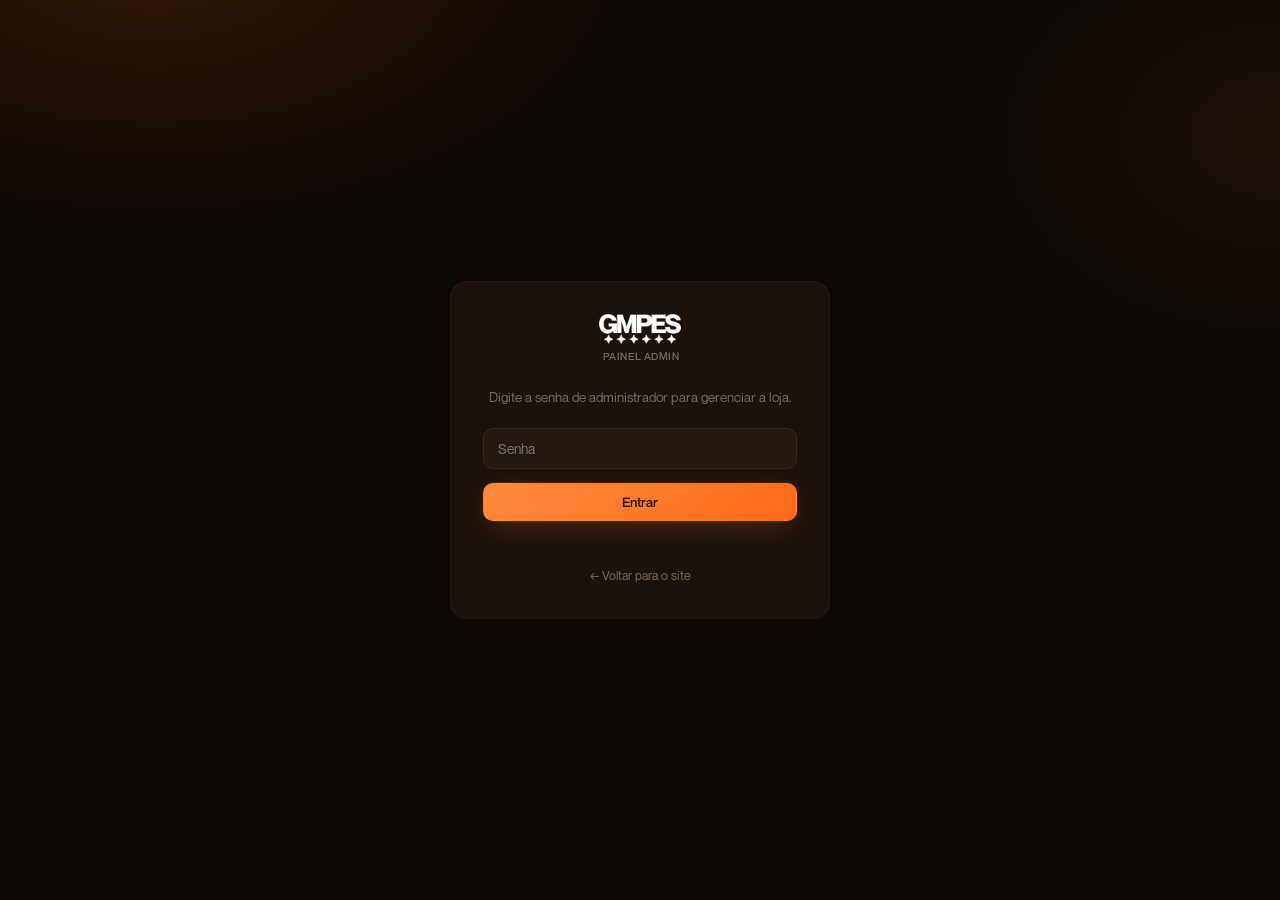
==== commit abd48034: "Add files via upload" ====
--- a/admin.html
+++ b/admin.html
@@ -14,12 +14,9 @@
 
 <div id="loginScreen" class="admin-login-screen">
   <div class="admin-login-card">
-    <div class="brand" style="justify-content:center; margin-bottom:22px;">
-      <div class="brand-mark">G</div>
-      <div>
-        <span class="brand-name">GMPES</span>
-        <span class="brand-tag">PAINEL ADMIN</span>
-      </div>
+    <div class="brand" style="align-items:center; margin-bottom:22px;">
+      <img src="assets/img/logo-gmpes.png" alt="GMPES" class="brand-logo-img">
+      <span class="brand-tag">PAINEL ADMIN</span>
     </div>
     <p class="admin-login-desc">Digite a senha de administrador para gerenciar a loja.</p>
     <input type="password" id="adminPassword" class="admin-input" placeholder="Senha" autocomplete="off">
@@ -33,11 +30,8 @@
 
   <header class="admin-topbar">
     <div class="brand">
-      <div class="brand-mark">G</div>
-      <div>
-        <span class="brand-name">GMPES</span>
-        <span class="brand-tag">PAINEL ADMIN</span>
-      </div>
+      <img src="assets/img/logo-gmpes.png" alt="GMPES" class="brand-logo-img">
+      <span class="brand-tag">PAINEL ADMIN</span>
     </div>
     <div style="display:flex; gap:10px; align-items:center;">
       <a href="index.html" class="btn btn-ghost btn-sm">Ver site</a>
@@ -163,12 +157,12 @@
       <div class="admin-editor-panel" data-epanel="basic">
         <label class="admin-field">
           <span>Nome do patch</span>
-          <input type="text" id="fieldName" required placeholder="Ex: Patch Conmebol">
+          <input type="text" id="fieldName" placeholder="Ex: Patch Conmebol">
         </label>
 
         <label class="admin-field">
           <span>Categoria</span>
-          <input type="text" id="fieldCat" required placeholder="Ex: Competições">
+          <input type="text" id="fieldCat" placeholder="Ex: Competições">
         </label>
 
         <label class="admin-field">
@@ -179,7 +173,7 @@
         <div class="admin-field-row">
           <label class="admin-field">
             <span>Preço (R$)</span>
-            <input type="number" id="fieldPrice" required step="0.01" min="0" placeholder="14.90">
+            <input type="number" id="fieldPrice" step="0.01" min="0" placeholder="14.90">
           </label>
           <label class="admin-field">
             <span>Preço antigo (opcional)</span>
@@ -235,6 +229,7 @@
         <button type="button" class="btn btn-ghost" id="cancelBtn">Cancelar</button>
         <button type="submit" class="btn btn-primary">Salvar patch</button>
       </div>
+      <p class="admin-form-error" id="formError"></p>
     </form>
   </div>
 </div>
--- a/styles.css
+++ b/styles.css
@@ -1,3 +1,60 @@
+@font-face{
+  font-family: "Neue Montreal";
+  src: url("assets/fonts/NeueMontreal-Light.woff") format("woff");
+  font-weight: 300;
+  font-style: normal;
+  font-display: swap;
+}
+@font-face{
+  font-family: "Neue Montreal";
+  src: url("assets/fonts/NeueMontreal-LightItalic.woff") format("woff");
+  font-weight: 300;
+  font-style: italic;
+  font-display: swap;
+}
+@font-face{
+  font-family: "Neue Montreal";
+  src: url("assets/fonts/NeueMontreal-Regular.woff") format("woff");
+  font-weight: 400;
+  font-style: normal;
+  font-display: swap;
+}
+@font-face{
+  font-family: "Neue Montreal";
+  src: url("assets/fonts/NeueMontreal-Italic.woff") format("woff");
+  font-weight: 400;
+  font-style: italic;
+  font-display: swap;
+}
+@font-face{
+  font-family: "Neue Montreal";
+  src: url("assets/fonts/NeueMontreal-Medium.woff") format("woff");
+  font-weight: 500;
+  font-style: normal;
+  font-display: swap;
+}
+@font-face{
+  font-family: "Neue Montreal";
+  src: url("assets/fonts/NeueMontreal-MediumItalic.woff") format("woff");
+  font-weight: 500;
+  font-style: italic;
+  font-display: swap;
+}
+@font-face{
+  font-family: "Neue Montreal";
+  src: url("assets/fonts/NeueMontreal-Bold.woff") format("woff");
+  font-weight: 700;
+  font-style: normal;
+  font-display: swap;
+}
+@font-face{
+  font-family: "Neue Montreal";
+  src: url("assets/fonts/NeueMontreal-BoldItalic.woff") format("woff");
+  font-weight: 700;
+  font-style: italic;
+  font-display: swap;
+}
+
 :root{
   --black:        #0A0705;
   --charcoal:     #150E0A;
@@ -17,8 +74,8 @@
 
   --success:      #7FBA6B;
 
-  --font-display: "Inter", -apple-system, BlinkMacSystemFont, "Segoe UI", Helvetica, Arial, sans-serif;
-  --font-body:    "Inter", -apple-system, BlinkMacSystemFont, "Segoe UI", Helvetica, Arial, sans-serif;
+  --font-display: "Neue Montreal", "Inter", -apple-system, BlinkMacSystemFont, "Segoe UI", Helvetica, Arial, sans-serif;
+  --font-body:    "Neue Montreal", "Inter", -apple-system, BlinkMacSystemFont, "Segoe UI", Helvetica, Arial, sans-serif;
 
   --radius-sm: 6px;
   --radius-md: 10px;
@@ -27,6 +84,7 @@
   --shadow-ember: 0 0 0 1px rgba(255,107,26,0.15), 0 8px 30px -8px rgba(255,107,26,0.35);
   --shadow-card: 0 4px 20px -6px rgba(0,0,0,0.6);
 }
+
 
 *, *::before, *::after{ box-sizing: border-box; }
 html{ scroll-behavior: smooth; }
@@ -43,7 +101,7 @@
 a{ color:inherit; text-decoration:none; }
 button{ font-family:inherit; cursor:pointer; }
 ul{ list-style:none; margin:0; padding:0; }
-h1,h2,h3,h4{ margin:0; font-family: var(--font-display); font-weight:800; letter-spacing:-0.01em; }
+h1,h2,h3,h4{ margin:0; font-family: var(--font-display); font-weight:700; letter-spacing:-0.01em; }
 p{ margin:0; }
 
 ::selection{ background: var(--ember); color:#1a0a00; }
@@ -91,9 +149,15 @@
 
 .brand{
   display:flex;
-  align-items:center;
-  gap:10px;
+  flex-direction: column;
+  align-items:flex-start;
+  gap: 4px;
   padding: 0 4px;
+}
+.brand-logo-img{
+  height: 30px;
+  width: auto;
+  display: block;
 }
 .brand-mark{
   width: 34px; height: 34px;
@@ -101,7 +165,7 @@
   background: linear-gradient(135deg, var(--ember), var(--amber));
   display:flex; align-items:center; justify-content:center;
   font-family: var(--font-display);
-  font-weight: 800;
+  font-weight: 700;
   font-size: 17px;
   color: #180a00;
   flex-shrink:0;
@@ -109,7 +173,7 @@
 .brand-name{
   font-family: var(--font-display);
   font-size: 20px;
-  font-weight: 800;
+  font-weight: 700;
   letter-spacing: 0.02em;
   color: var(--text);
 }
@@ -121,12 +185,13 @@
   color: var(--text-faint);
   letter-spacing: 0.04em;
   margin-top: 1px;
+  margin-left: 2px;
 }
 
 .nav-group-label{
   font-size: 11px;
   color: var(--text-faint);
-  font-weight: 600;
+  font-weight: 500;
   letter-spacing: 0.06em;
   padding: 0 12px;
   margin-bottom: 8px;
@@ -189,16 +254,19 @@
   gap: 10px;
   padding: 8px;
   border-radius: var(--radius-sm);
-}
+  transition: background .15s ease;
+}
+.user-chip:hover{ background: var(--surface); }
 .user-avatar{
   width: 32px; height:32px; border-radius: 50%;
   background: var(--surface-2);
   border: 1px solid var(--line);
   display:flex; align-items:center; justify-content:center;
   font-size: 12px; font-weight:700; color: var(--amber);
+  flex-shrink: 0;
 }
 .user-meta{ display:flex; flex-direction:column; line-height:1.2; }
-.user-name{ font-size: 13px; font-weight:600; color: var(--text); }
+.user-name{ font-size: 13px; font-weight:500; color: var(--text); }
 .user-role{ font-size: 11.5px; color: var(--text-faint); }
 
 .main{ min-width: 0; }
@@ -216,6 +284,32 @@
   backdrop-filter: blur(10px);
   border-bottom: 1px solid var(--line-soft);
 }
+.topbar-logo{
+  position: absolute;
+  left: 50%;
+  top: 50%;
+  transform: translate(-50%, -50%);
+  display: flex;
+  align-items: center;
+  height: 28px;
+  z-index: 1;
+}
+.topbar-logo img{
+  height: 100%;
+  width: auto;
+  display: block;
+}
+.patch-back-link{
+  display:flex;
+  align-items:center;
+  gap: 6px;
+  font-size: 13.5px;
+  font-weight: 500;
+  color: var(--text-dim);
+  flex-shrink: 0;
+}
+.patch-back-link:hover{ color: var(--amber); }
+.patch-back-link span{ white-space: nowrap; }
 .search{
   flex:1;
   max-width: 420px;
@@ -263,7 +357,7 @@
   padding: 10px 18px;
   border-radius: var(--radius-md);
   font-size: 13.5px;
-  font-weight: 600;
+  font-weight: 500;
   border: 1px solid transparent;
   transition: transform .12s ease, box-shadow .15s ease, background .15s ease;
   white-space: nowrap;
@@ -303,7 +397,7 @@
   align-items:center;
   gap:8px;
   font-size: 12px;
-  font-weight: 600;
+  font-weight: 500;
   color: var(--amber);
   background: rgba(255,107,26,0.1);
   border: 1px solid rgba(255,107,26,0.3);
@@ -350,7 +444,7 @@
   font-family: var(--font-display);
   font-size: 26px;
   color: var(--amber);
-  font-weight: 800;
+  font-weight: 700;
 }
 .stat-label{ font-size: 12px; color: var(--text-faint); margin-top:2px; }
 
@@ -369,8 +463,9 @@
 }
 .patch-orbit.o2{ inset: 14%; border-color: rgba(255,179,71,0.1); }
 .patch-hero{
-  width: 220px; height: 220px;
-  border-radius: 28px;
+  width: 220px; height: 300px;
+  border-radius: 20px;
+  object-fit: cover;
   filter: drop-shadow(0 20px 50px rgba(255,107,26,0.35));
   animation: float 5s ease-in-out infinite;
 }
@@ -401,7 +496,7 @@
 .section-desc{ font-size: 13.5px; color: var(--text-faint); margin-top: 6px; }
 .link-more{
   font-size: 13px;
-  font-weight: 600;
+  font-weight: 500;
   color: var(--amber);
   display:flex; align-items:center; gap:6px;
   flex-shrink:0;
@@ -423,7 +518,7 @@
   background: var(--surface);
   color: var(--text-dim);
   font-size: 13px;
-  font-weight: 600;
+  font-weight: 500;
   transition: all .15s ease;
 }
 .chip.active, .chip:hover{
@@ -461,8 +556,11 @@
   position:relative;
   display:flex; align-items:center; justify-content:center;
   padding: 22px;
+  overflow: hidden;
 }
 .card-media img{ width:100%; height:100%; object-fit:contain; filter: drop-shadow(0 8px 20px rgba(0,0,0,0.5)); }
+.card-media.is-photo{ padding: 0; }
+.card-media.is-photo img{ object-fit: cover; object-position: top center; filter: none; }
 .card-badge{
   position:absolute; top:10px; left:10px;
   font-size: 10.5px;
@@ -486,11 +584,11 @@
 }
 .card-fav svg{ width:14px; height:14px; }
 .card-body{ padding: 16px; }
-.card-cat{ font-size:11px; color: var(--text-faint); font-weight:600; letter-spacing:0.03em; margin-bottom:4px; }
+.card-cat{ font-size:11px; color: var(--text-faint); font-weight:500; letter-spacing:0.03em; margin-bottom:4px; }
 .card-title{ font-size: 15px; font-weight:700; color: var(--text); font-family: var(--font-body); }
 .card-foot{ display:flex; align-items:center; justify-content:space-between; margin-top:14px; }
 .price{ display:flex; align-items:baseline; gap:6px; }
-.price-now{ font-size:16px; font-weight:800; color:var(--amber); font-family: var(--font-display); }
+.price-now{ font-size:16px; font-weight:700; color:var(--amber); font-family: var(--font-display); }
 .price-old{ font-size:12px; color: var(--text-faint); text-decoration: line-through; }
 .add-btn{
   width:32px; height:32px;
@@ -505,6 +603,25 @@
 }
 .add-btn:hover{ background: var(--ember); color:#1a0a00; border-color: var(--ember); }
 .add-btn svg{ width:15px; height:15px; }
+.add-btn-success{ background: var(--success); border-color: var(--success); color: #0a1a08; }
+
+.cart-btn{ position: relative; }
+.cart-count{
+  position: absolute;
+  top: -6px;
+  right: -6px;
+  min-width: 18px;
+  height: 18px;
+  padding: 0 4px;
+  border-radius: 100px;
+  background: var(--black);
+  border: 2px solid var(--surface);
+  color: var(--amber);
+  font-size: 10.5px;
+  font-weight: 800;
+  align-items: center;
+  justify-content: center;
+}
 
 .feature-grid{
   display:grid;
@@ -567,7 +684,7 @@
   display:flex; align-items:center; justify-content:center;
   font-size:12px; font-weight:700; color: var(--amber);
 }
-.proof-name{ font-size:13px; font-weight:600; color:var(--text); }
+.proof-name{ font-size:13px; font-weight:500; color:var(--text); }
 .proof-meta{ font-size:11.5px; color:var(--text-faint); }
 
 .cta-banner{
@@ -659,6 +776,8 @@
   .section{ padding: 44px 16px 0; }
   .topbar{ padding: 12px 16px; gap: 10px; }
   .topbar > div:first-child{ flex: 1; min-width: 0; }
+  .topbar-logo{ height: 20px; }
+  .patch-back-link span{ display:none; }
   .search{ max-width: none; min-width: 0; padding: 8px 12px; }
   .search input{ min-width: 0; }
   .topbar-actions{ gap: 8px; flex-shrink: 0; }
@@ -673,7 +792,6 @@
   .proof-grid{ grid-template-columns: 1fr; }
   .footer-grid{ grid-template-columns: 1fr 1fr; }
   .cta-banner{ flex-direction:column; align-items:flex-start; }
-  .hero-stats{ flex-wrap:wrap; row-gap:16px; }
 }
 
 @media (max-width: 560px){
--- a/admin.css
+++ b/admin.css
@@ -78,7 +78,7 @@
   background: none;
   color: var(--text-faint);
   font-size: 13.5px;
-  font-weight: 600;
+  font-weight: 500;
   font-family: var(--font-body);
   border-bottom: 2px solid transparent;
   margin-bottom: -1px;
@@ -117,8 +117,8 @@
   background: linear-gradient(160deg, rgba(255,107,26,0.14), var(--surface));
   border-color: rgba(255,107,26,0.3);
 }
-.admin-kpi-label{ font-size: 12px; color: var(--text-faint); font-weight:600; }
-.admin-kpi-value{ font-size: 26px; font-weight: 800; color: var(--text); font-family: var(--font-display); }
+.admin-kpi-label{ font-size: 12px; color: var(--text-faint); font-weight:500; }
+.admin-kpi-value{ font-size: 26px; font-weight: 700; color: var(--text); font-family: var(--font-display); }
 .admin-kpi-trend{ font-size: 11.5px; color: var(--amber); }
 
 .admin-dash-grid{
@@ -158,7 +158,7 @@
 }
 .admin-sale-icon svg{ width: 16px; height: 16px; }
 .admin-sale-info{ min-width:0; }
-.admin-sale-product{ font-size: 13.5px; font-weight: 600; color: var(--text); white-space:nowrap; overflow:hidden; text-overflow:ellipsis; }
+.admin-sale-product{ font-size: 13.5px; font-weight: 500; color: var(--text); white-space:nowrap; overflow:hidden; text-overflow:ellipsis; }
 .admin-sale-buyer{ font-size: 12px; color: var(--text-faint); }
 .admin-sale-right{ text-align:right; flex-shrink:0; }
 .admin-sale-amount{ font-size: 13.5px; font-weight: 700; color: var(--amber); }
@@ -176,7 +176,7 @@
   flex-shrink:0;
 }
 .admin-top-info{ flex:1; min-width:0; }
-.admin-top-name{ font-size: 13px; font-weight:600; color: var(--text); white-space:nowrap; overflow:hidden; text-overflow:ellipsis; }
+.admin-top-name{ font-size: 13px; font-weight:500; color: var(--text); white-space:nowrap; overflow:hidden; text-overflow:ellipsis; }
 .admin-top-bar-track{ height: 5px; border-radius: 100px; background: var(--surface-2); margin-top: 5px; overflow:hidden; }
 .admin-top-bar-fill{ height: 100%; background: linear-gradient(90deg, var(--ember), var(--amber)); border-radius: 100px; }
 .admin-top-count{ font-size: 12px; color: var(--text-faint); flex-shrink:0; }
@@ -307,7 +307,7 @@
   background: none;
   color: var(--text-faint);
   font-size: 13px;
-  font-weight: 600;
+  font-weight: 500;
   font-family: var(--font-body);
   border-bottom: 2px solid transparent;
   margin-bottom: -1px;
@@ -317,7 +317,7 @@
 .admin-form{ display:flex; flex-direction:column; gap: 16px; }
 .admin-editor-panel{ display:flex; flex-direction:column; gap: 16px; }
 .admin-field{ display:flex; flex-direction:column; gap: 6px; }
-.admin-field span{ font-size: 12.5px; font-weight:600; color: var(--text-dim); }
+.admin-field span{ font-size: 12.5px; font-weight:500; color: var(--text-dim); }
 .admin-field input,
 .admin-field textarea{
   background: var(--surface-2);
@@ -341,6 +341,12 @@
   margin-top: 6px;
 }
 .admin-preview-link{ font-size: 12.5px; padding: 9px 14px; }
+.admin-form-error{
+  font-size: 12.5px;
+  color: #FF8080;
+  margin: 0;
+  min-height: 16px;
+}
 
 .admin-confirm-text{
   font-size: 14px;
